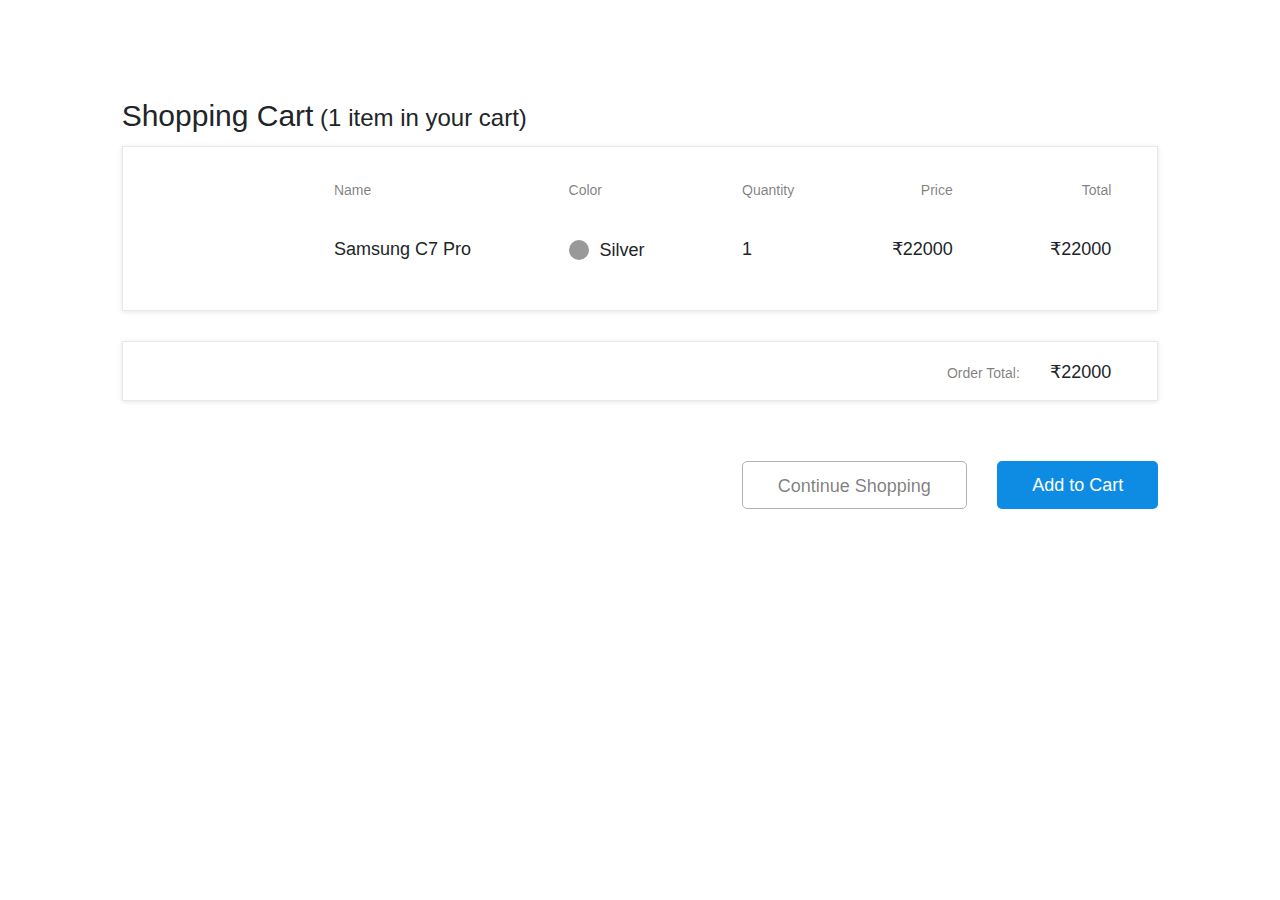
==== carrito2.html @ 4c58e8d8 "Carrito 2" ====
<!DOCTYPE html>
<html lang="en">
<head>
    <meta charset="UTF-8">
    <meta http-equiv="X-UA-Compatible" content="IE=edge">
    <meta name="viewport" content="width=device-width, initial-scale=1.0">
    <link rel="stylesheet" href="css/carrito.css">  
    <link rel="stylesheet" href="https://maxcdn.bootstrapcdn.com/bootstrap/4.0.0/css/bootstrap.min.css">
    <script src="https://ajax.googleapis.com/ajax/libs/jquery/3.3.1/jquery.min.js"></script>
    <script src="https://cdnjs.cloudflare.com/ajax/libs/popper.js/1.12.9/umd/popper.min.js"></script>
    <script src="https://code.jquery.com/jquery-3.2.1.slim.min.js"></script>
    <title>Carrito 2</title>

</head>
<body>
    <div class="cart_section">
        <div class="container-fluid">
            <div class="row">
                <div class="col-lg-10 offset-lg-1">
                    <div class="cart_container">
                        <div class="cart_title">Shopping Cart<small> (1 item in your cart) </small></div>
                        <div class="cart_items">
                            <ul class="cart_list">
                                <li class="cart_item clearfix">
                                    <div class="cart_item_image"><img src="https://i.imgur.com/qqBRWD5.jpg" alt=""></div>
                                    <div class="cart_item_info d-flex flex-md-row flex-column justify-content-between">
                                        <div class="cart_item_name cart_info_col">
                                            <div class="cart_item_title">Name</div>
                                            <div class="cart_item_text">Samsung C7 Pro</div>
                                        </div>
                                        <div class="cart_item_color cart_info_col">
                                            <div class="cart_item_title">Color</div>
                                            <div class="cart_item_text"><span style="background-color:#999999;"></span>Silver</div>
                                        </div>
                                        <div class="cart_item_quantity cart_info_col">
                                            <div class="cart_item_title">Quantity</div>
                                            <div class="cart_item_text">1</div>
                                        </div>
                                        <div class="cart_item_price cart_info_col">
                                            <div class="cart_item_title">Price</div>
                                            <div class="cart_item_text">₹22000</div>
                                        </div>
                                        <div class="cart_item_total cart_info_col">
                                            <div class="cart_item_title">Total</div>
                                            <div class="cart_item_text">₹22000</div>
                                        </div>
                                    </div>
                                </li>
                            </ul>
                        </div>
                        <div class="order_total">
                            <div class="order_total_content text-md-right">
                                <div class="order_total_title">Order Total:</div>
                                <div class="order_total_amount">₹22000</div>
                            </div>
                        </div>
                        <div class="cart_buttons"> <button type="button" class="button cart_button_clear">Continue Shopping</button> <button type="button" class="button cart_button_checkout">Add to Cart</button> </div>
                    </div>
                </div>
            </div>
        </div>
    </div>
</body>
</html>
---- css/carrito.css ----
*{margin: 0;padding: 0;-webkit-font-smoothing: antialiased;
    -webkit-text-shadow: rgba(0,0,0,.01) 0 0 1px;
    text-shadow: rgba(0,0,0,.01) 0 0 1px}body{font-family: 'Rubik', sans-serif;
        font-size: 14px;font-weight: 400;background:
         #E0E0E0;color:
          #000000}ul{list-style: none;margin-bottom: 0px}.button{display: inline-block;background: #0e8ce4;border-radius: 5px;height: 48px;-webkit-transition: all 200ms ease;-moz-transition: all 200ms ease;-ms-transition: all 200ms ease;-o-transition: all 200ms ease;transition: all 200ms ease}.button a{display: block;font-size: 18px;font-weight: 400;line-height: 48px;color: #FFFFFF;padding-left: 35px;padding-right: 35px}.button:hover{opacity: 0.8}.cart_section{width: 100%;padding-top: 93px;padding-bottom: 111px}.cart_title{font-size: 30px;font-weight: 500}.cart_items{margin-top: 8px}.cart_list{border: solid 1px #e8e8e8;box-shadow: 0px 1px 5px rgba(0,0,0,0.1);background-color: #fff}.cart_item{width: 100%;padding: 15px;padding-right: 46px}.cart_item_image{width: 133px;height: 133px;float: left}.cart_item_image img{max-width: 100%}.cart_item_info{width: calc(100% - 133px);float: left;padding-top: 18px}.cart_item_name{margin-left: 7.53%}.cart_item_title{font-size: 14px;font-weight: 400;color: rgba(0,0,0,0.5)}.cart_item_text{font-size: 18px;margin-top: 35px}.cart_item_text span{display: inline-block;width: 20px;height: 20px;border-radius: 50%;margin-right: 11px;-webkit-transform: translateY(4px);-moz-transform: translateY(4px);-ms-transform: translateY(4px);-o-transform: translateY(4px);transform: translateY(4px)}.cart_item_price{text-align: right}.cart_item_total{text-align: right}.order_total{width: 100%;height: 60px;margin-top: 30px;border: solid 1px #e8e8e8;box-shadow: 0px 1px 5px rgba(0,0,0,0.1);padding-right: 46px;padding-left: 15px;background-color: #fff}.order_total_title{display: inline-block;font-size: 14px;color: rgba(0,0,0,0.5);line-height: 60px}.order_total_amount{display: inline-block;font-size: 18px;font-weight: 500;margin-left: 26px;line-height: 60px}.cart_buttons{margin-top: 60px;text-align: right}.cart_button_clear{display: inline-block;border: none;font-size: 18px;font-weight: 400;line-height: 48px;color: rgba(0,0,0,0.5);background: #FFFFFF;border: solid 1px #b2b2b2;padding-left: 35px;padding-right: 35px;outline: none;cursor: pointer;margin-right: 26px}.cart_button_clear:hover{border-color: #0e8ce4;color: #0e8ce4}.cart_button_checkout{display: inline-block;border: none;font-size: 18px;font-weight: 400;line-height: 48px;color: #FFFFFF;padding-left: 35px;padding-right: 35px;outline: none;cursor: pointer;vertical-align: top}
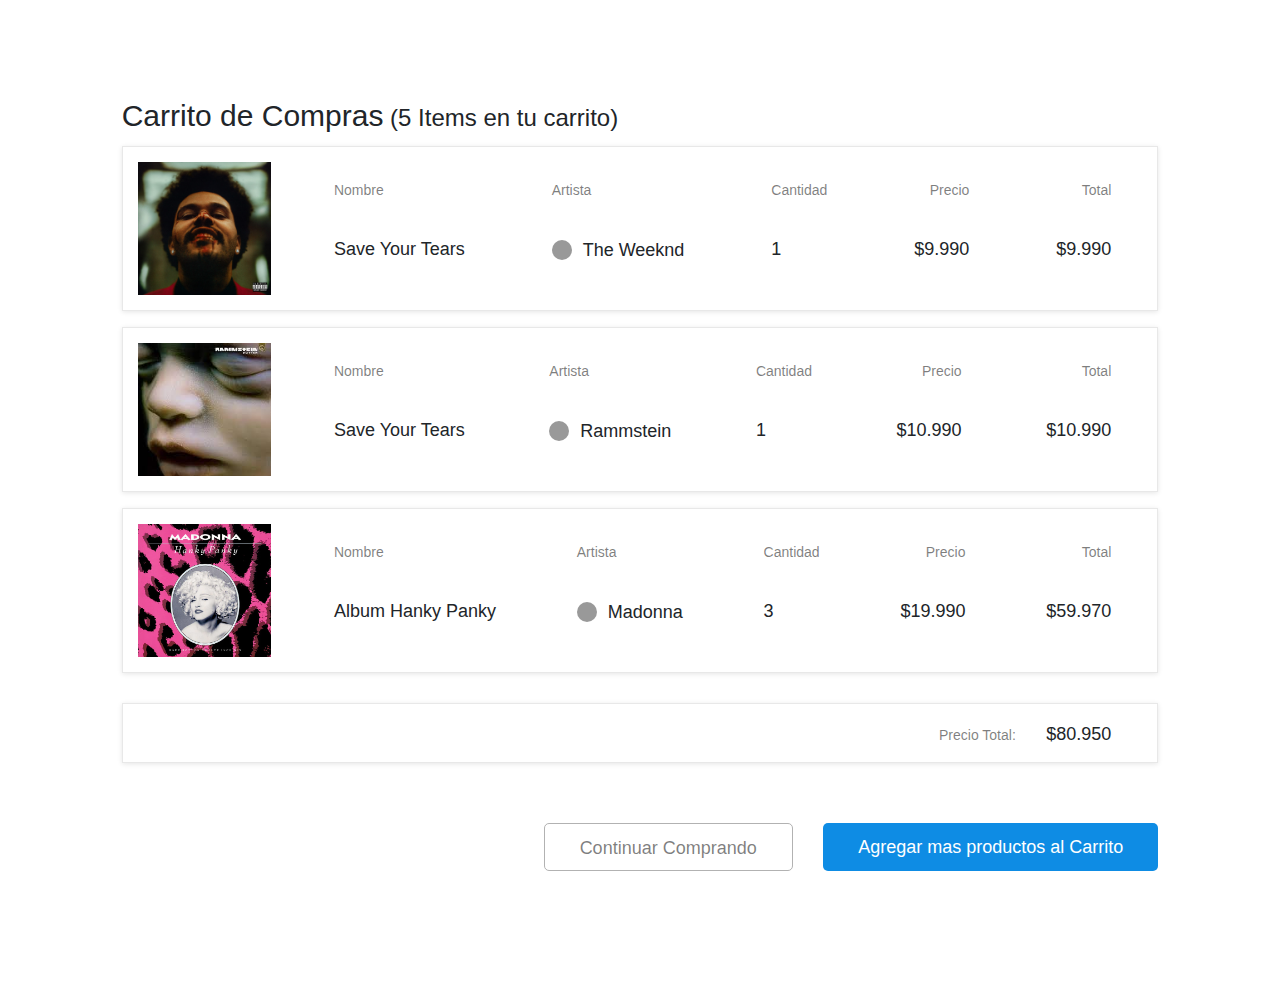
==== commit 27177650: "Se añadieron href, botones, diseño, etc." ====
--- a/carrito2.html
+++ b/carrito2.html
@@ -9,52 +9,120 @@
     <script src="https://ajax.googleapis.com/ajax/libs/jquery/3.3.1/jquery.min.js"></script>
     <script src="https://cdnjs.cloudflare.com/ajax/libs/popper.js/1.12.9/umd/popper.min.js"></script>
     <script src="https://code.jquery.com/jquery-3.2.1.slim.min.js"></script>
-    <title>Carrito 2</title>
+    <title>Carrito de Compras</title>
 
 </head>
 <body>
+
+
+
     <div class="cart_section">
         <div class="container-fluid">
             <div class="row">
                 <div class="col-lg-10 offset-lg-1">
                     <div class="cart_container">
-                        <div class="cart_title">Shopping Cart<small> (1 item in your cart) </small></div>
+                        <div class="cart_title">Carrito de Compras<small> (5 Items en tu carrito) </small></div>
                         <div class="cart_items">
                             <ul class="cart_list">
                                 <li class="cart_item clearfix">
-                                    <div class="cart_item_image"><img src="https://i.imgur.com/qqBRWD5.jpg" alt=""></div>
+                                    <div class="cart_item_image"><img src="imagen/weeknd.jpg" alt=""></div>
                                     <div class="cart_item_info d-flex flex-md-row flex-column justify-content-between">
                                         <div class="cart_item_name cart_info_col">
-                                            <div class="cart_item_title">Name</div>
-                                            <div class="cart_item_text">Samsung C7 Pro</div>
+                                            <div class="cart_item_title">Nombre</div>
+                                            <div class="cart_item_text">Save Your Tears</div>
                                         </div>
                                         <div class="cart_item_color cart_info_col">
-                                            <div class="cart_item_title">Color</div>
-                                            <div class="cart_item_text"><span style="background-color:#999999;"></span>Silver</div>
+                                            <div class="cart_item_title">Artista</div>
+                                            <div class="cart_item_text"><span style="background-color:#999999;"></span>The Weeknd</div>
                                         </div>
                                         <div class="cart_item_quantity cart_info_col">
-                                            <div class="cart_item_title">Quantity</div>
+                                            <div class="cart_item_title">Cantidad</div>
                                             <div class="cart_item_text">1</div>
                                         </div>
                                         <div class="cart_item_price cart_info_col">
-                                            <div class="cart_item_title">Price</div>
-                                            <div class="cart_item_text">₹22000</div>
+                                            <div class="cart_item_title">Precio</div>
+                                            <div class="cart_item_text">$9.990</div>
                                         </div>
                                         <div class="cart_item_total cart_info_col">
                                             <div class="cart_item_title">Total</div>
-                                            <div class="cart_item_text">₹22000</div>
+                                            <div class="cart_item_text">$9.990</div>
                                         </div>
                                     </div>
                                 </li>
                             </ul>
+<!-- Item 2 del Carrito de Compras -->
+                            <div class="cart_items">
+                                <ul class="cart_list">
+                                    <li class="cart_item clearfix">
+                                        <div class="cart_item_image"><img src="imagen/images.jpg" alt=""></div>
+                                        <div class="cart_item_info d-flex flex-md-row flex-column justify-content-between">
+                                            <div class="cart_item_name cart_info_col">
+                                                <div class="cart_item_title">Nombre</div>
+                                                <div class="cart_item_text">Save Your Tears</div>
+                                            </div>
+                                            <div class="cart_item_color cart_info_col">
+                                                <div class="cart_item_title">Artista</div>
+                                                <div class="cart_item_text"><span style="background-color:#999999;"></span>Rammstein</div>
+                                            </div>
+                                            <div class="cart_item_quantity cart_info_col">
+                                                <div class="cart_item_title">Cantidad</div>
+                                                <div class="cart_item_text">1</div>
+                                            </div>
+                                            <div class="cart_item_price cart_info_col">
+                                                <div class="cart_item_title">Precio</div>
+                                                <div class="cart_item_text">$10.990</div>
+                                            </div>
+                                            <div class="cart_item_total cart_info_col">
+                                                <div class="cart_item_title">Total</div>
+                                                <div class="cart_item_text">$10.990</div>
+                                            </div>
+                                        </div>
+                                    </li>
+                                </ul>
                         </div>
+
+                        <!-- Item 3 del Carrito de Compras -->
+                        <div class="cart_items">
+                            <ul class="cart_list">
+                                <li class="cart_item clearfix">
+                                    <div class="cart_item_image"><img src="imagen/producto2.webp" alt=""></div>
+                                    <div class="cart_item_info d-flex flex-md-row flex-column justify-content-between">
+                                        <div class="cart_item_name cart_info_col">
+                                            <div class="cart_item_title">Nombre</div>
+                                            <div class="cart_item_text">Album Hanky Panky</div>
+                                        </div>
+                                        <div class="cart_item_color cart_info_col">
+                                            <div class="cart_item_title">Artista</div>
+                                            <div class="cart_item_text"><span style="background-color:#999999;"></span>Madonna</div>
+                                        </div>
+                                        <div class="cart_item_quantity cart_info_col">
+                                            <div class="cart_item_title">Cantidad</div>
+                                            <div class="cart_item_text">3</div>
+                                        </div>
+                                        <div class="cart_item_price cart_info_col">
+                                            <div class="cart_item_title">Precio</div>
+                                            <div class="cart_item_text">$19.990</div>
+                                        </div>
+                                        <div class="cart_item_total cart_info_col">
+                                            <div class="cart_item_title">Total</div>
+                                            <div class="cart_item_text">$59.970</div>
+                                        </div>
+                                    </div>
+                                </li>
+                            </ul>
+                    </div>
+
+
+
                         <div class="order_total">
                             <div class="order_total_content text-md-right">
-                                <div class="order_total_title">Order Total:</div>
-                                <div class="order_total_amount">₹22000</div>
+                                <div class="order_total_title">Precio Total:</div>
+                                <div class="order_total_amount">$80.950</div>
                             </div>
                         </div>
-                        <div class="cart_buttons"> <button type="button" class="button cart_button_clear">Continue Shopping</button> <button type="button" class="button cart_button_checkout">Add to Cart</button> </div>
+                        <div class="cart_buttons"> <button type="button" class="button cart_button_clear">Continuar Comprando</button>
+                            <a href="productos.html" class="button cart_button_checkout">Agregar mas productos al Carrito</a>
+                        </div>
                     </div>
                 </div>
             </div>
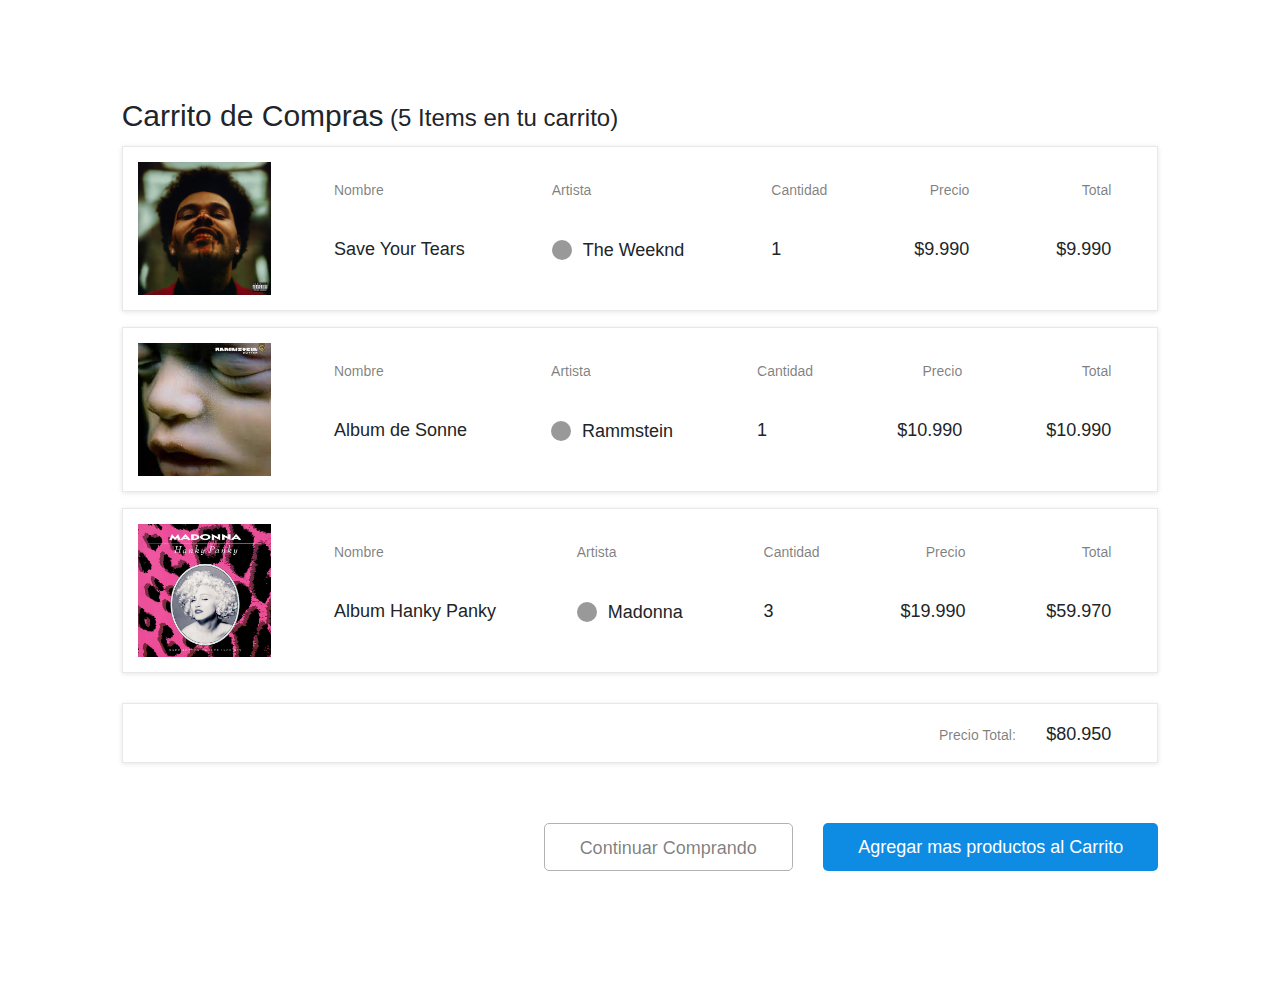
==== commit 5bbc3b9f: "Update carrito2.html" ====
--- a/carrito2.html
+++ b/carrito2.html
@@ -5,6 +5,7 @@
     <meta http-equiv="X-UA-Compatible" content="IE=edge">
     <meta name="viewport" content="width=device-width, initial-scale=1.0">
     <link rel="stylesheet" href="css/carrito.css">  
+    <link rel="icon" href="imagen/free-shopping-cart-icon-3045-thumb.png" type="image/x-icon">
     <link rel="stylesheet" href="https://maxcdn.bootstrapcdn.com/bootstrap/4.0.0/css/bootstrap.min.css">
     <script src="https://ajax.googleapis.com/ajax/libs/jquery/3.3.1/jquery.min.js"></script>
     <script src="https://cdnjs.cloudflare.com/ajax/libs/popper.js/1.12.9/umd/popper.min.js"></script>
@@ -58,7 +59,8 @@
                                         <div class="cart_item_info d-flex flex-md-row flex-column justify-content-between">
                                             <div class="cart_item_name cart_info_col">
                                                 <div class="cart_item_title">Nombre</div>
-                                                <div class="cart_item_text">Save Your Tears</div>
+                                                <div class="cart_item_text">Album de Sonne
+                                                </div>
                                             </div>
                                             <div class="cart_item_color cart_info_col">
                                                 <div class="cart_item_title">Artista</div>
